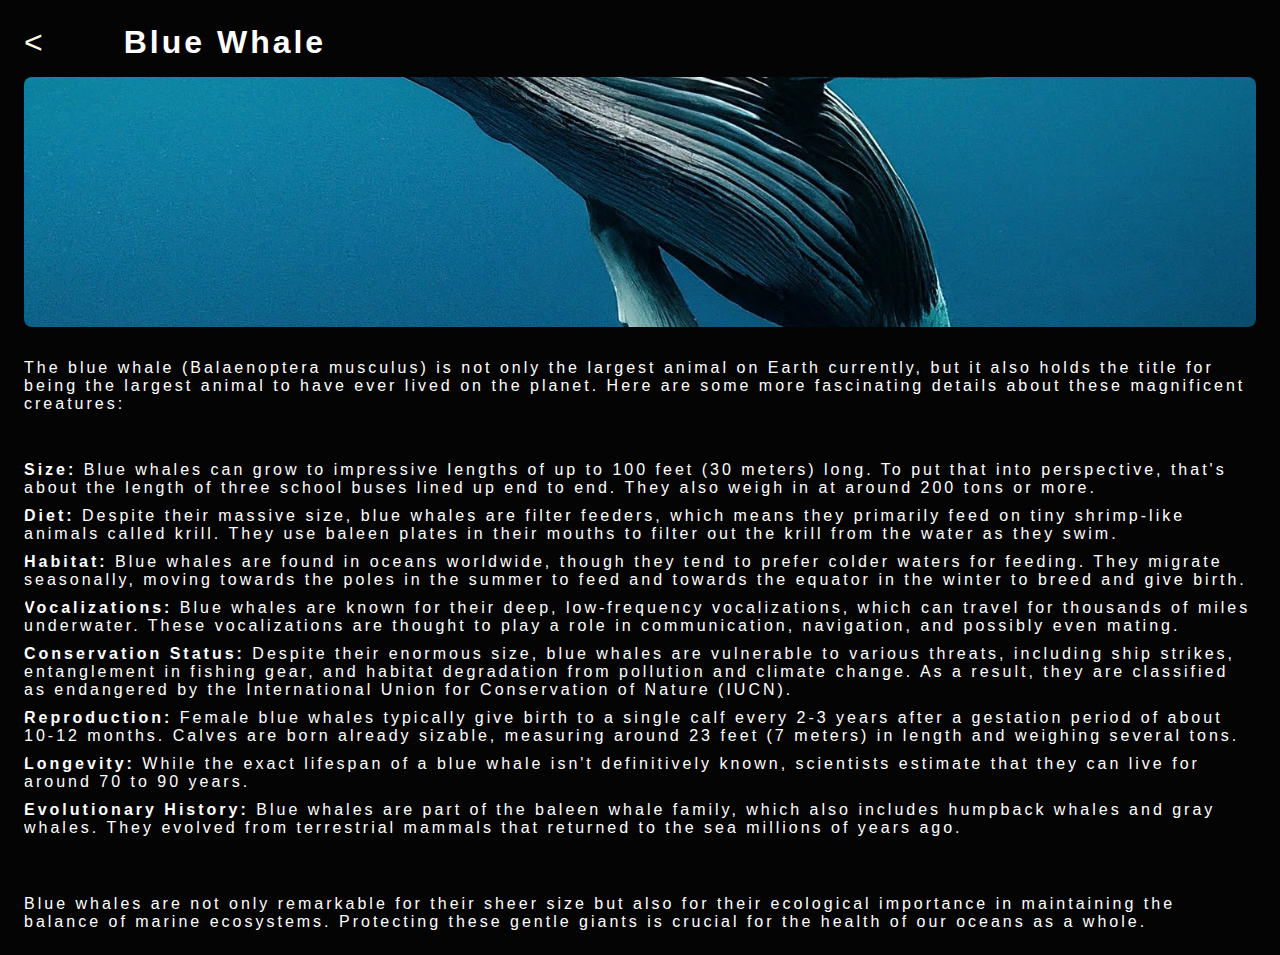
==== pages/blueWhale.html @ 9c8c85ff "Add files via upload" ====
<!DOCTYPE html>
<html lang="en">
  <head>
    <meta charset="UTF-8" />
    <meta name="viewport" content="width=device-width, initial-scale=1.0" />
    <title>Blue Whale</title>
    <link rel="stylesheet" href="/style.css" />
  </head>
  <body>
    <div class="page-container">
      <div class="page-header">
        <a href="/index.html"><</a>
        <h1>Blue Whale</h1>
      </div>
      <img src="/assets/image_fx_blue_whale.jpg" />
      <p>
        The blue whale (Balaenoptera musculus) is not only the largest animal on
        Earth currently, but it also holds the title for being the largest
        animal to have ever lived on the planet. Here are some more fascinating
        details about these magnificent creatures:
      </p>

      <ol class="page-ol">
        <li>
          <strong>Size:</strong> Blue whales can grow to impressive lengths of
          up to 100 feet (30 meters) long. To put that into perspective, that's
          about the length of three school buses lined up end to end. They also
          weigh in at around 200 tons or more.
        </li>
        <li>
          <strong>Diet:</strong> Despite their massive size, blue whales are
          filter feeders, which means they primarily feed on tiny shrimp-like
          animals called krill. They use baleen plates in their mouths to filter
          out the krill from the water as they swim.
        </li>
        <li>
          <strong>Habitat:</strong> Blue whales are found in oceans worldwide,
          though they tend to prefer colder waters for feeding. They migrate
          seasonally, moving towards the poles in the summer to feed and towards
          the equator in the winter to breed and give birth.
        </li>
        <li>
          <strong>Vocalizations:</strong> Blue whales are known for their deep,
          low-frequency vocalizations, which can travel for thousands of miles
          underwater. These vocalizations are thought to play a role in
          communication, navigation, and possibly even mating.
        </li>
        <li>
          <strong>Conservation Status:</strong> Despite their enormous size,
          blue whales are vulnerable to various threats, including ship strikes,
          entanglement in fishing gear, and habitat degradation from pollution
          and climate change. As a result, they are classified as endangered by
          the International Union for Conservation of Nature (IUCN).
        </li>
        <li>
          <strong>Reproduction:</strong> Female blue whales typically give birth
          to a single calf every 2-3 years after a gestation period of about
          10-12 months. Calves are born already sizable, measuring around 23
          feet (7 meters) in length and weighing several tons.
        </li>
        <li>
          <strong>Longevity:</strong> While the exact lifespan of a blue whale
          isn't definitively known, scientists estimate that they can live for
          around 70 to 90 years.
        </li>
        <li>
          <strong>Evolutionary History:</strong> Blue whales are part of the
          baleen whale family, which also includes humpback whales and gray
          whales. They evolved from terrestrial mammals that returned to the sea
          millions of years ago.
        </li>
      </ol>

      <p>
        Blue whales are not only remarkable for their sheer size but also for
        their ecological importance in maintaining the balance of marine
        ecosystems. Protecting these gentle giants is crucial for the health of
        our oceans as a whole.
      </p>
    </div>
  </body>
</html>
---- style.css ----
body {
  box-sizing: border-box;
  font-family: "Lucida Sans", "Lucida Sans Regular", "Lucida Grande",
    "Lucida Sans Unicode", Geneva, Verdana, sans-serif;
  scroll-behavior: smooth;
}

ul {
  list-style-type: none;
  margin: 8px;
  padding: 0;
  overflow: hidden;
  background-color: #fefae0;
  display: flex;
  flex-direction: column;
  gap: 4px;
  padding: 8px;
  border-radius: 10px;
  font-size: 12px;
}

li {
  color: "#fff";
  font-size: 20px;
  text-align: center;
  padding: 8px;
  border: 1px solid rgb(206, 206, 206);
  border-radius: 8px;
}

li:not(:first-child) {
  margin-top: 6px;
}

body {
  background-color: #040404;
  color: #fff;
  font-family: "Franklin Gothic Medium", "Arial Narrow", Arial, sans-serif;
  letter-spacing: 3px;
}

h1,
h2 {
  text-align: center;
  margin: 0;
}
.base-container {
  padding: 16px;
}
.sea-word {
  font-size: 44px;
}
.header-container {
  border: 4px solid #fff;
  border-radius: 16px;
  padding: 0 16px;
  background: linear-gradient(
    180deg,
    rgba(105, 162, 235, 0) 0%,
    rgba(10, 160, 227, 0.499124649859944) 100%
  );
}
a {
  text-decoration: none;
}

ul {
  padding: 0;
  margin: 0;
  margin-top: 16px;
  display: flex;
  flex-direction: column;
  gap: 16px;
  background-color: #040404;
}
li {
  padding: 0;
  height: 100px;
  overflow: hidden;
  background-color: #fefae0;
}
.menu-image {
  height: 100px;
  width: 132px;
  object-fit: cover;
}
.menu-container {
  display: flex;
  justify-content: flex-start;
  gap: 32px;
}
.main-page-description {
  padding: 8px 16px;
  border: 4px solid #fff;
  border-radius: 16px;
}
.menu-title {
  color: #040404;
  height: 100px;
  margin: 0 32px 0 0;
  display: flex;
  align-items: center;
}
.page-container {
  display: flex;
  flex-direction: column;
  gap: 16px;
  padding: 0 16px;
}
.page-container img {
  width: 100%;
  height: 250px;
  object-fit: cover;
  border-radius: 8px;
}
.page-ol {
  padding-left: 0;
}
.page-ol li {
  background-color: #040404;
  border: none;
  height: auto;
  margin-bottom: 10px;
  font-size: 16px;
  text-align: left;
}
.page-header {
  margin-top: 16px;
  display: flex;
  align-items: center;
}
.page-header a {
  margin-right: 62px;
  font-size: 32px;
  padding-right: 16px;
  text-decoration: none;
  color: #fefae0;
}
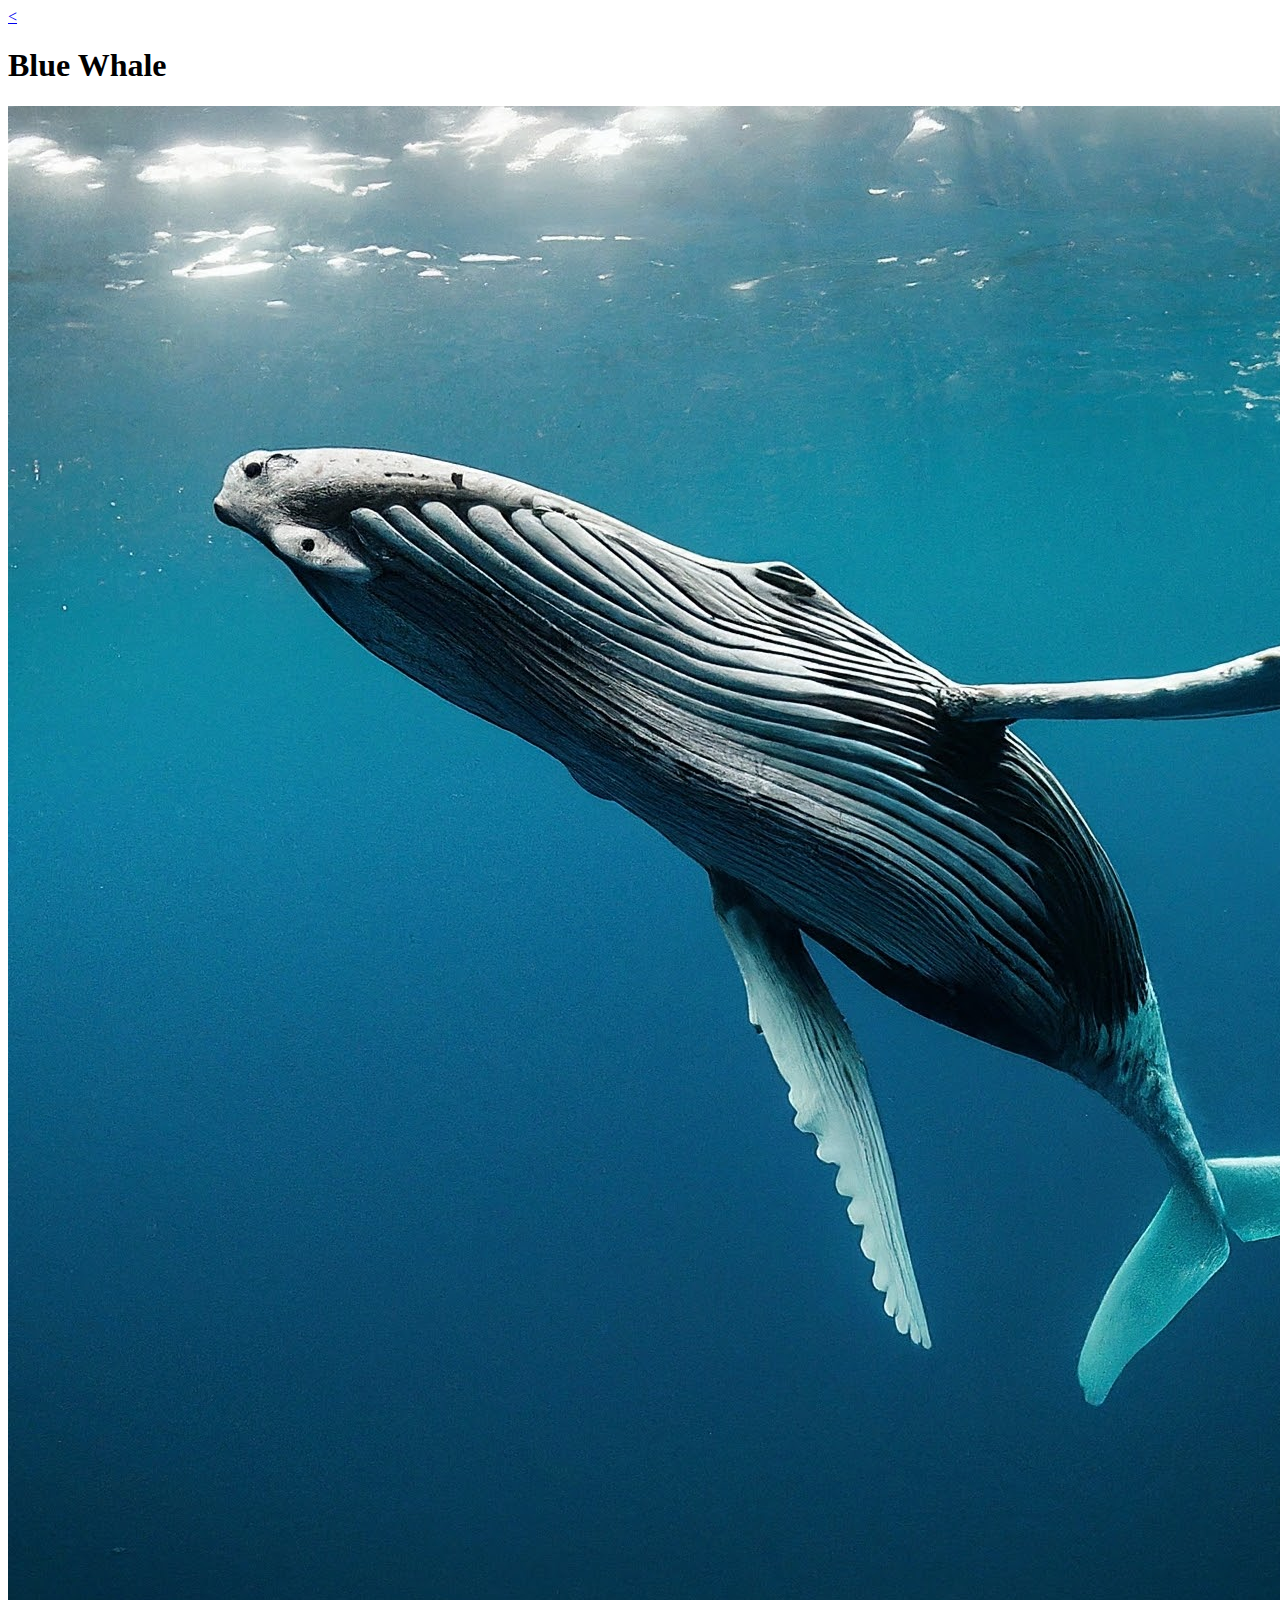
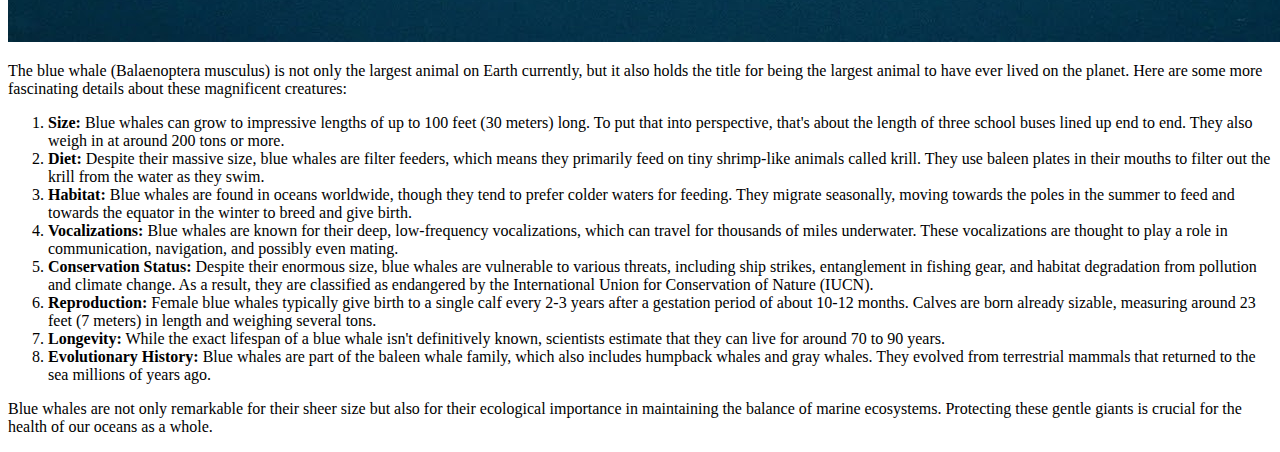
==== commit 4b9db768: "Update blueWhale.html" ====
--- a/pages/blueWhale.html
+++ b/pages/blueWhale.html
@@ -4,7 +4,7 @@
     <meta charset="UTF-8" />
     <meta name="viewport" content="width=device-width, initial-scale=1.0" />
     <title>Blue Whale</title>
-    <link rel="stylesheet" href="/style.css" />
+    <link rel="stylesheet" href="/termus/style.css" />
   </head>
   <body>
     <div class="page-container">
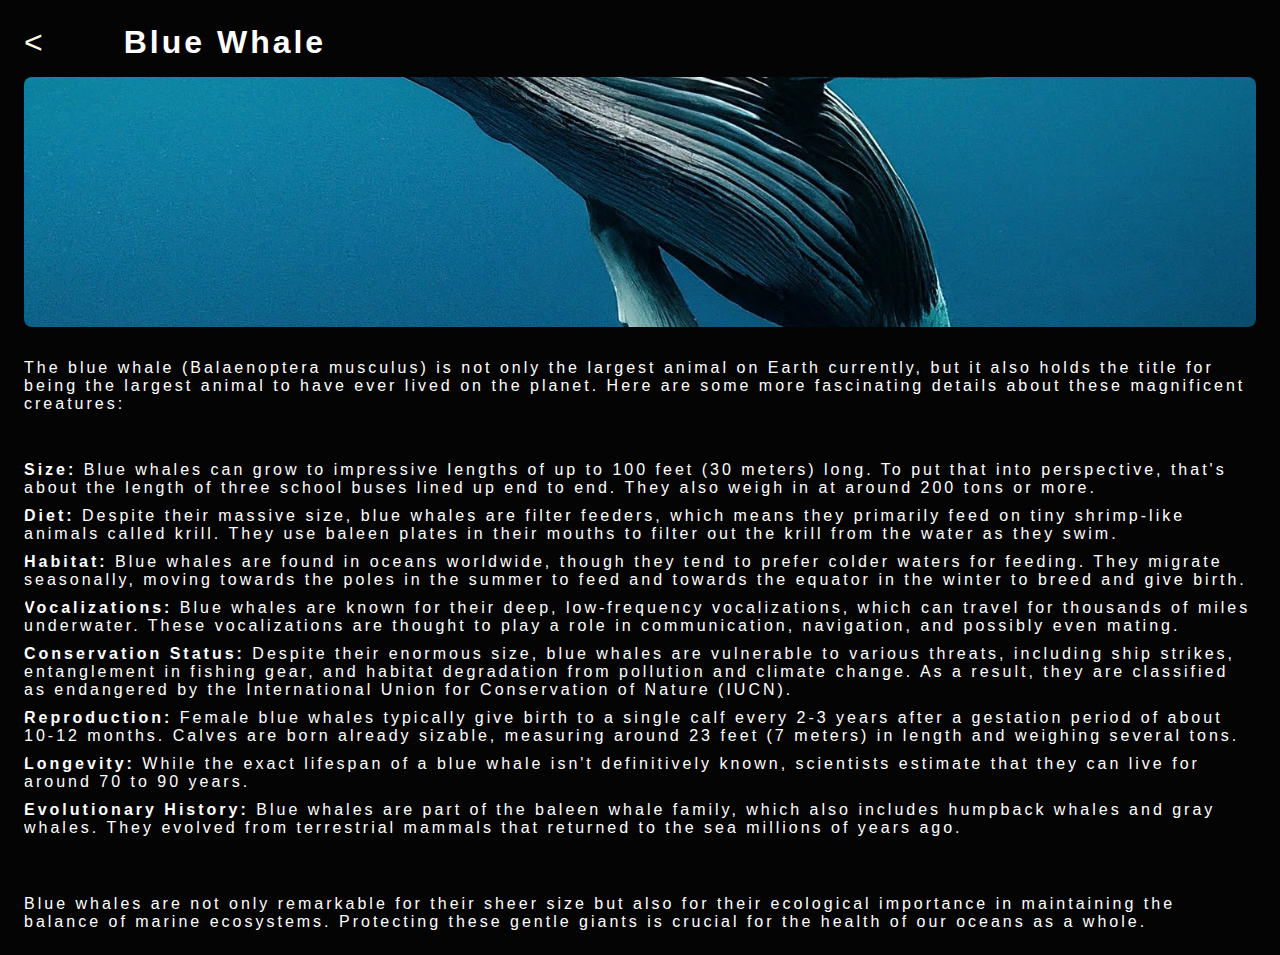
==== commit ca500fdb: "Update blueWhale.html" ====
--- a/pages/blueWhale.html
+++ b/pages/blueWhale.html
@@ -4,7 +4,7 @@
     <meta charset="UTF-8" />
     <meta name="viewport" content="width=device-width, initial-scale=1.0" />
     <title>Blue Whale</title>
-    <link rel="stylesheet" href="/termus/style.css" />
+    <link rel="stylesheet" href="https://central88.github.io/termus/style.css" />
   </head>
   <body>
     <div class="page-container">
